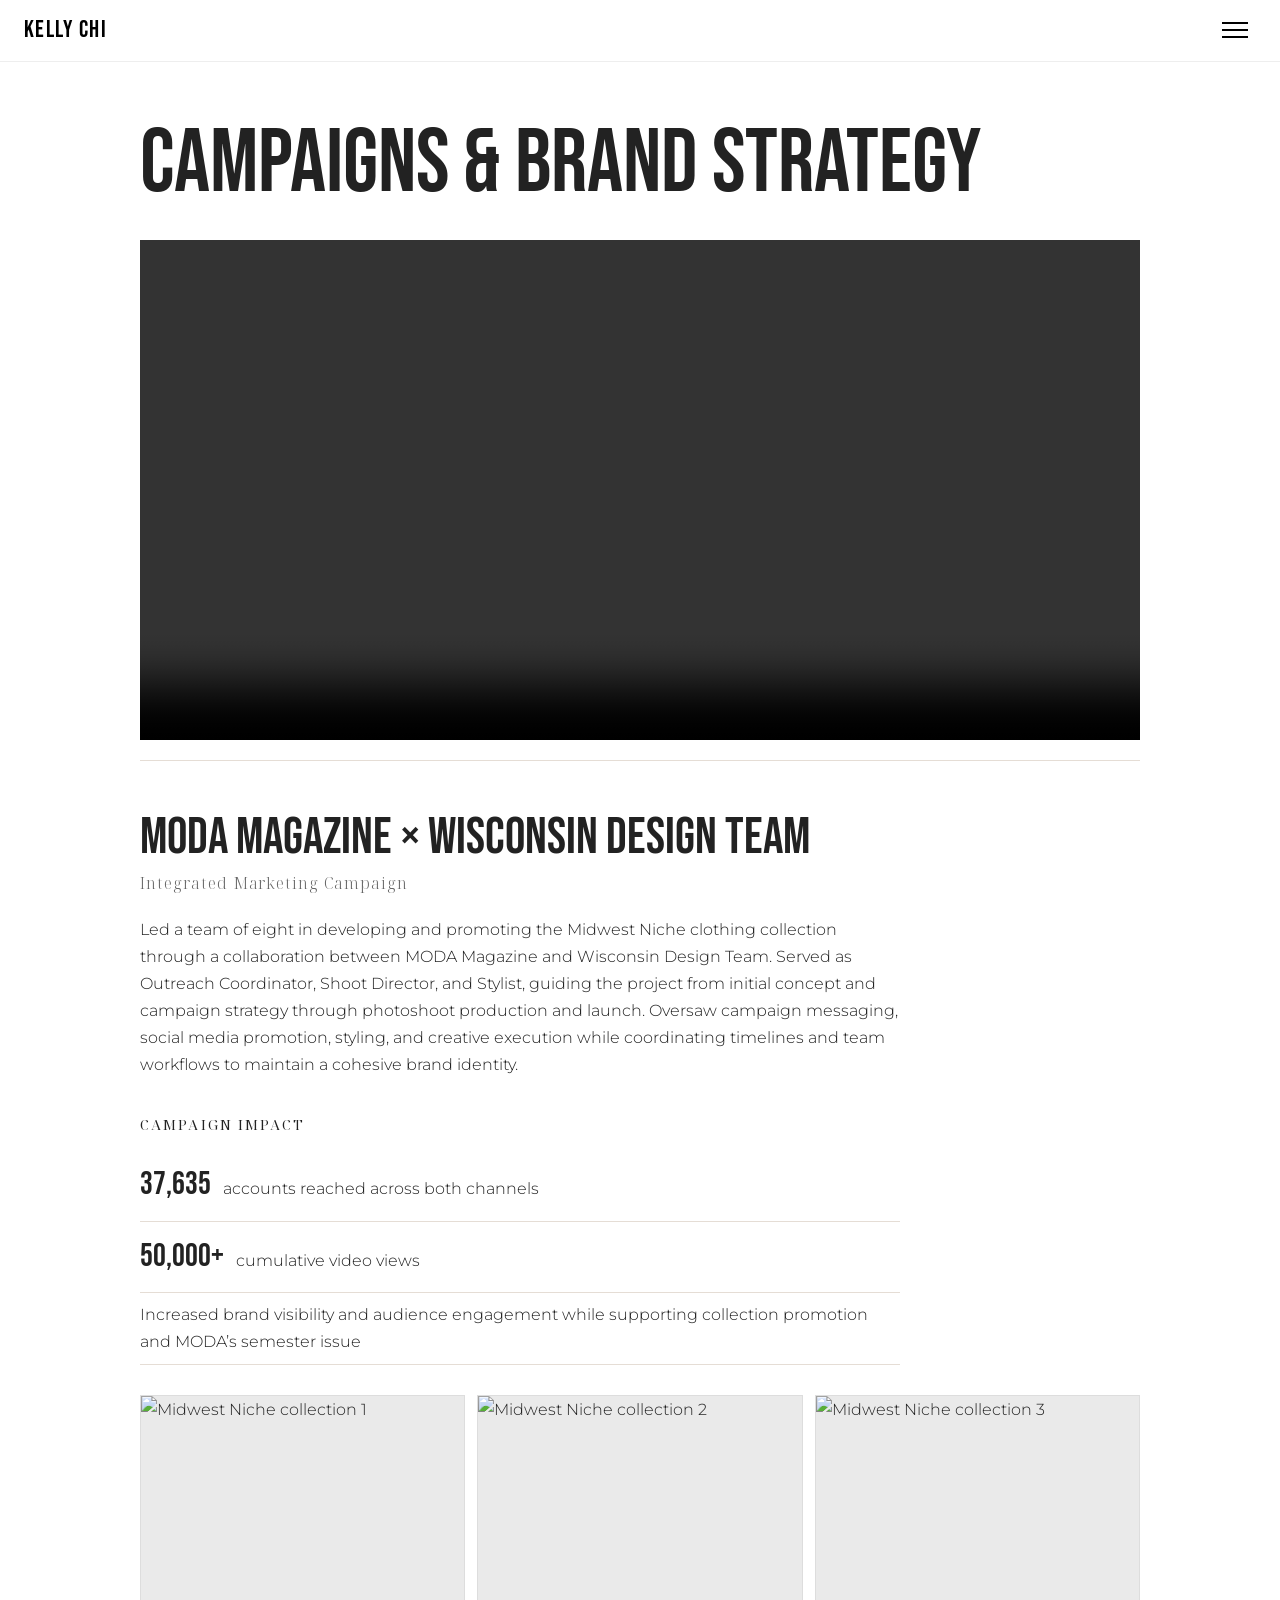
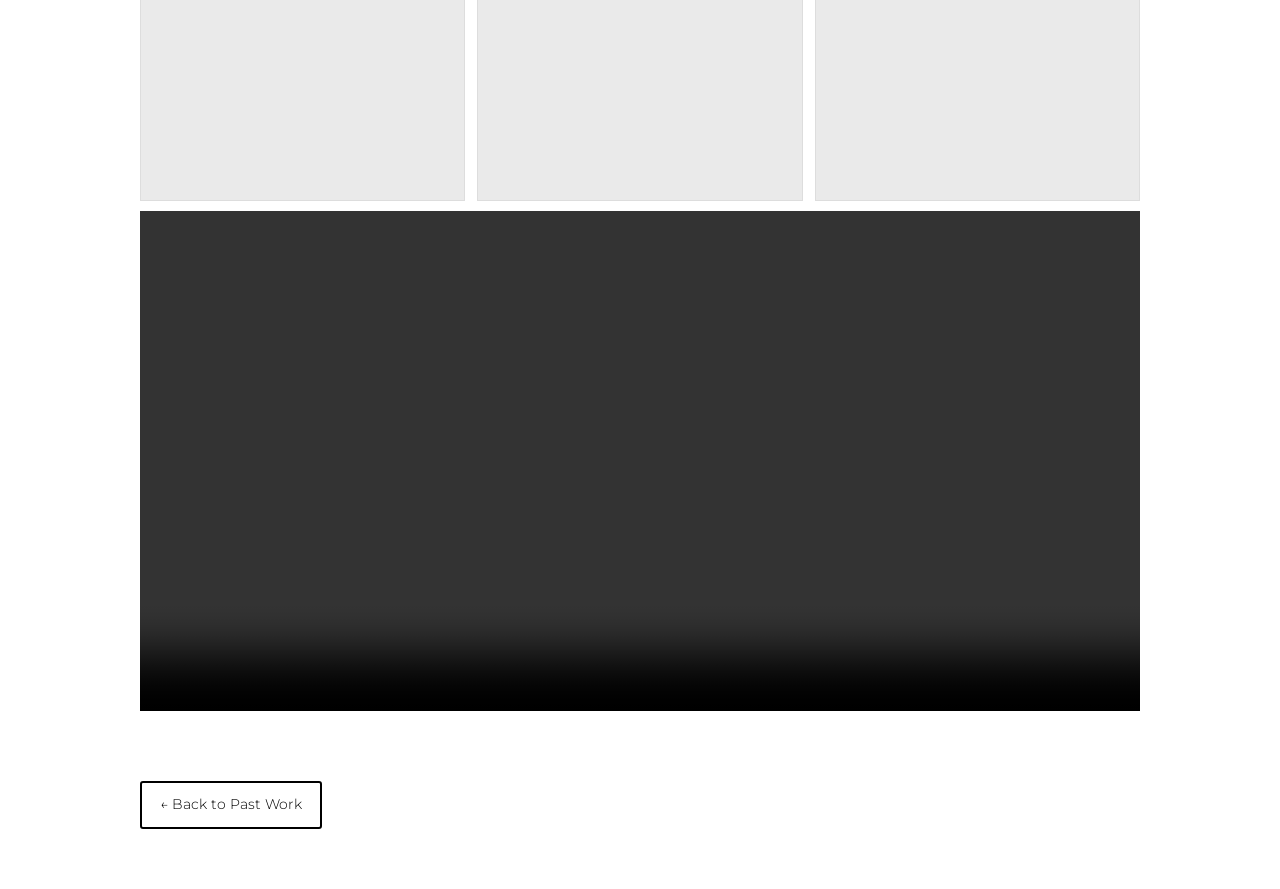
==== campaignsbrandstrategy.html @ fc5e6c28 "Add files via upload" ====
<!DOCTYPE html>
<html lang="en">
<head>
  <meta charset="UTF-8">
  <meta name="viewport" content="width=device-width, initial-scale=1.0">
  <title>Campaigns &amp; Brand Strategy | Kelly Chi</title>
  <link rel="preconnect" href="https://fonts.googleapis.com">
  <link rel="preconnect" href="https://fonts.gstatic.com" crossorigin>
  <link href="https://fonts.googleapis.com/css2?family=Bebas+Neue&family=Montserrat:wght@300;400;500;600&family=Noto+Serif+Display:wght@300;400;500&display=swap" rel="stylesheet">
  <link rel="stylesheet" href="styles.css">
</head>
<body>

  <header class="site-header">
    <div class="header-inner container">
      <h2 class="brand"><a href="kellychi.html">Kelly Chi</a></h2>
      <button class="menu-btn" aria-label="Open menu" aria-expanded="false" aria-controls="site-menu">
        <span></span><span></span><span></span>
      </button>
      <nav class="menu" id="site-menu">
        <a href="prcommunications.html">PR &amp; Communications</a>
        <a href="campaignsbrandstrategy.html">Campaigns &amp; Brand Strategy</a>
        <a href="socialmediadigitalmarketing.html">Social Media &amp; Digital Marketing</a>
        <a href="creativedirection.html">Creative Direction</a>
      </nav>
    </div>
  </header>

  <main class="container page-content">
    <h1>Campaigns &amp; Brand Strategy</h1>

    <!-- Video 1: top of the page, under the heading -->
    <video class="feature-video" src="videos/wdtxmoda1.mov" controls playsinline preload="metadata"></video>

    <section class="project">
      <h2>MODA Magazine &times; Wisconsin Design Team</h2>
      <p class="project-role">Integrated Marketing Campaign</p>
      <p>Led a team of eight in developing and promoting the Midwest Niche clothing collection through a collaboration between MODA Magazine and Wisconsin Design Team. Served as Outreach Coordinator, Shoot Director, and Stylist, guiding the project from initial concept and campaign strategy through photoshoot production and launch. Oversaw campaign messaging, social media promotion, styling, and creative execution while coordinating timelines and team workflows to maintain a cohesive brand identity.</p>

      <h3 class="sub">Campaign Impact</h3>
      <ul class="stats">
        <li><strong>37,635</strong> accounts reached across both channels</li>
        <li><strong>50,000+</strong> cumulative video views</li>
        <li>Increased brand visibility and audience engagement while supporting collection promotion and MODA&rsquo;s semester issue</li>
      </ul>

      <div class="gallery gallery-3">
        <img src="images/wdt1.png" alt="Midwest Niche collection 1">
        <img src="images/wdt2.png" alt="Midwest Niche collection 2">
        <img src="images/wdt3.png" alt="Midwest Niche collection 3">
      </div>

      <!-- Video 2: bottom of the page -->
      <video class="feature-video" src="videos/wdtxmoda2.mov" controls playsinline preload="metadata"></video>
    </section>

    <a class="btn btn-outline" href="kellychi.html#work">&larr; Back to Past Work</a>
  </main>

  <script src="cursor.js"></script>
  <script src="menu.js"></script>
</body>
</html>
---- styles.css ----
/* styles.css */

/* Fonts (Bebas Neue, Noto Serif Display, Montserrat) are loaded by the <link> in each HTML file */

/* ===== Base styles ===== */
* { box-sizing: border-box; }

html { scroll-behavior: smooth; scroll-padding-top: 70px; }

body {
  margin: 0;
  font-family: 'Montserrat', 'Playfair Display', Arial, sans-serif;
  font-weight: 300;
  line-height: 1.7;
  color: #222;
  background-color: #ffffff;
  overflow-x: hidden;           /* needed for the full-width MODA photos */
}

/* Headings: Bebas Neue */
h1, h2, .brand {
  font-family: 'Bebas Neue', Impact, 'Arial Narrow', sans-serif;
  font-weight: 400;
}

/* Subheadings: Noto Serif Display */
h3, h4, .hero-subhead, .section-title {
  font-family: 'Noto Serif Display', Georgia, 'Times New Roman', serif;
  font-weight: 400;
}

a { color: inherit; text-decoration: none; }
a:hover { text-decoration: underline; }

img, video { max-width: 100%; height: auto; display: block; }

.container {
  width: min(1000px, 92%);
  margin: 0 auto;
}

/* ===== Full-screen sections ===== */
.features,
.featured,
.cta {
  min-height: 100vh;
  min-height: 100dvh;
  display: flex;
  flex-direction: column;
  justify-content: center;
}

/* ===== Header (stays at the top, floats over the hero) ===== */
.site-header {
  position: fixed;
  top: 0;
  left: 0;
  width: 100%;
  z-index: 1000;
  border-bottom: 1px solid #eee;
  background: #ffffff;
}

.site-header .container {
  width: 100%;
  max-width: none;
  padding-left: 24px;
  padding-right: 24px;
}

.header-inner {
  position: relative;
  display: flex;
  align-items: center;
  justify-content: space-between;
  padding: 10px 0;
}

.brand {
  margin: 0;
  font-size: 24px;
  font-weight: 400;
  text-transform: uppercase;
  letter-spacing: 0.06em;
  color: #000000;
}
.brand a { color: inherit; }
.brand a:hover { text-decoration: none; }

/* ===== Menu (top right) ===== */
.menu-btn {
  display: flex;
  flex-direction: column;
  gap: 5px;
  padding: 10px 8px;
  background: none;
  border: 0;
  cursor: pointer;
}

.menu-btn span {
  display: block;
  width: 26px;
  height: 2px;
  background: #000;
  transition: transform 0.25s, opacity 0.25s;
}

/* turns into an X when open */
.menu-btn[aria-expanded="true"] span:nth-child(1) { transform: translateY(7px) rotate(45deg); }
.menu-btn[aria-expanded="true"] span:nth-child(2) { opacity: 0; }
.menu-btn[aria-expanded="true"] span:nth-child(3) { transform: translateY(-7px) rotate(-45deg); }

.menu {
  position: absolute;
  top: 100%;
  right: 0;
  min-width: 280px;
  display: none;
  flex-direction: column;
  background: #ffffff;
  border: 1px solid #eee;
  box-shadow: 0 8px 24px rgba(63, 17, 36, 0.15);
}

.menu.is-open { display: flex; }

.menu a {
  padding: 16px 22px;
  font-size: 13px;
  font-weight: 500;
  text-transform: uppercase;
  letter-spacing: 0.12em;
  color: #3f1124;
  border-bottom: 1px solid #f0f0f0;
}

.menu a:last-child { border-bottom: 0; }
.menu a:hover { background: #f3e3e3; text-decoration: none; }

/* ===== Hero (image background) =====
   Hero 60vh + black photo strip 40vh = exactly one screen on load. */
.hero {
  background-image:
    linear-gradient(rgba(249, 237, 237, 0.65), rgba(255, 255, 255, 0.65)),
    url("images/hero.png");
  background-size: cover;
  background-position: center;
  min-height: 60vh;
  padding-top: 20px;
  display: flex;
  align-items: center;
}

.hero .container {
  width: 96%;
  max-width: none;
}

.hero-content {
  text-align: center;
  padding: 20px 0;
  color: #000000;
}

.hero h1 {
  font-size: min(20vw, 40vh);   /* the vh limit keeps it from pushing the hero taller */
  font-weight: 400;
  line-height: 0.9;
  margin: 0;
  white-space: nowrap;
  letter-spacing: 0.06em;       /* spacing between the letters */
  padding-left: 0.06em;         /* keeps the name centered */
}

.hero-subhead {
  margin: 6px 0 22px;
  font-size: clamp(12px, 1.3vw, 18px);
  font-weight: 600;
  letter-spacing: 0.12em;
  text-transform: uppercase;
  color: #000000;
}

/* ===== MODA moving photo belt =====
   --h is the strip height. Every photo is the same size, worked out from it. */
.moda-strip {
  --h: 40vh;
  height: var(--h);
  padding: 10px 0;
  overflow: hidden;
  background: #000;
  position: relative;
  isolation: isolate;
}

.moda-track {
  display: flex;
  width: max-content;
  height: 100%;
  animation: moda-scroll 20s linear infinite;  /* lower = faster, higher = slower */
  will-change: transform;
}

.moda-item {
  flex: none;
  margin: 0 20px 0 0;   /* margin on EVERY item keeps the loop math exact */
  width: calc((var(--h) - 20px - 56px) * 0.8);
}

.moda-item img {
  width: 100%;
  aspect-ratio: 4 / 5;
  object-fit: cover;
  max-width: none;
}

.moda-item figcaption {
  padding-top: 6px;
  text-align: center;
  color: #fff;
  font-size: 12px;
  line-height: 1.3;
  letter-spacing: 0.04em;
}

/* The track holds two identical sets; sliding it by half and looping is seamless. */
@keyframes moda-scroll {
  from { transform: translate3d(-50%, 0, 0); }
  to   { transform: translate3d(0, 0, 0); }
}

@media (prefers-reduced-motion: reduce) {
  .moda-strip { overflow-x: auto; }
  .moda-track { animation: none; }
}

/* ===== Buttons ===== */
.btn {
  display: inline-block;
  padding: 10px 18px;
  border-radius: 3px;
  font-size: 14px;
}

.btn-dark {
  background: #000000;
  color: #fff;
}
.btn-dark:hover { background: #000000; text-decoration: none; }

.btn-outline {
  border: 2px solid #000000;
  color: #000000;
  background: transparent;
}
.btn-outline:hover { background: #f3e3e3; text-decoration: none; }

/* ===== Past Work section ===== */
.features {
  width: min(1300px, 96%);
  padding: 80px 0 42px;
}

.features .section-title {
  margin-bottom: 26px;
}

.section-title {
  text-align: center;
  margin: 0;
  font-size: 18px;
  letter-spacing: 0.08em;
  text-transform: uppercase;
}

/* ===== Past Work: 2x2 image tiles ===== */
.work-grid {
  display: grid;
  grid-template-columns: 1fr 1fr;
  gap: 16px;
  width: min(820px, 100%);      /* change 820px to make the squares bigger or smaller */
  margin: 30px auto 0;
}

.work-tile {
  position: relative;
  display: block;
  aspect-ratio: 1 / 1;          /* keeps every tile square */
  overflow: hidden;             /* stops the blurred edges from spilling out */
  background: #eaeaea;
  border: 1px solid #ddd;
}

.work-tile img {
  width: 100%;
  height: 100%;
  object-fit: cover;
  filter: blur(6px);
  transform: scale(1.08);       /* hides the soft edges the blur creates */
  transition: filter 0.4s ease, transform 0.4s ease;
}

/* clear image on hover or keyboard focus */
.work-tile:hover img,
.work-tile:focus-visible img {
  filter: blur(0);
  transform: scale(1);
}

/* label sits on top, fades out when the image clears */
.work-label {
  position: absolute;
  inset: 0;
  display: grid;
  place-items: center;
  text-align: center;
  padding: 12px;
  font-family: 'Bebas Neue', Impact, sans-serif;
  font-size: 34px;
  letter-spacing: 0.08em;
  text-transform: uppercase;
  color: #fff;
  text-shadow: 0 2px 10px rgba(0, 0, 0, 0.5);
  transition: opacity 0.3s ease;
}

.work-tile:hover .work-label,
.work-tile:focus-visible .work-label {
  opacity: 0;
}

/* tiles that don't have an image yet */
.work-tile--empty .work-label {
  color: #999;
  text-shadow: none;
  font-size: 20px;
}

/* phones and tablets have no hover, so show the image clearly */
@media (hover: none) {
  .work-tile img { filter: none; transform: none; }
  .work-label { opacity: 1; }
}

/* ===== Featured content ===== */
.featured {
  padding: 80px 0 36px;
  background: #ffffff;
}

.featured .container {
  width: min(1500px, 96%);
}

.featured video {
  width: 100%;
  max-width: 1400px;
  margin: 0 auto;
}

.section-lede {
  text-align: center;
  max-width: 680px;
  margin: 10px auto 22px;
  color: #666;
  font-size: 14px;
}

/* ===== Cards (used on the PR page) ===== */
.secondary-grid {
  display: flex;
  gap: 26px;
}

.card {
  flex: 1;
  border: 1px solid #eee;
  background: #fff;
  display: grid;
  grid-template-columns: 1fr 1fr;
  color: inherit;
}

/* cards are links: lift slightly on hover instead of underlining */
.card:hover {
  text-decoration: none;
  box-shadow: 0 6px 18px rgba(63, 17, 36, 0.18);
  transform: translateY(-2px);
  transition: box-shadow 0.2s, transform 0.2s;
}

.card-text {
  padding: 18px;
}

.card-text h3 {
  margin: 0 0 8px;
  font-size: 14px;
  text-transform: uppercase;
  letter-spacing: 0.08em;
}

.card-text p {
  margin: 0 0 14px;
  color: #666;
  font-size: 14px;
}

.card-image {
  min-height: 160px;
  background-size: cover;
  background-position: center;
}

.img-a {
  background-image: url("images/TL.png");    /* Dr. Thomas & Lauren */
}
.img-b {
  background-image: url("images/BJ.png");    /* Bella & Jean */
}

/* ===== CTA (Let's Chat) ===== */
.cta {
  background: #ffffff;
  padding: 42px 0;
  justify-content: center;
}

.cta-inner {
  text-align: center;
}

/* Big "Let's Chat!" heading */
.cta-inner h2 {
  margin: 0 0 24px;
  font-size: clamp(56px, 11vw, 170px);   /* raise or lower to taste */
  line-height: 1;
  font-weight: 400;
}

/* headshot + short description */
.about-me {
  display: flex;
  flex-direction: column;
  align-items: center;
  gap: 20px;
  margin-bottom: 36px;
}

.headshot {
  width: 220px;
  height: 220px;
  border-radius: 50%;          /* circle; remove this line for a square photo */
  object-fit: cover;
  background: #eaeaea;
}

/* description uses your heading font (Bebas Neue) */
.about-text {
  font-family: 'Bebas Neue', Impact, 'Arial Narrow', sans-serif;
  font-size: clamp(24px, 3vw, 40px);
  line-height: 1.15;
  letter-spacing: 0.04em;
  max-width: 760px;
  margin: 0 auto;
  color: #000;
}

/* ===== Footer (same image background as the hero) ===== */
.site-footer {
  background-image:
    linear-gradient(rgba(249, 237, 237, 0.65), rgba(255, 255, 255, 0.65)),
    url("images/hero.png");
  background-size: cover;
  background-position: center;
  border-top: 1px solid #eee;
  padding: 60px 0;
  color: #000000;
}

.site-footer ul {
  list-style: none;
  margin: 0;
  padding: 0;
  font-size: 13px;
  color: #000000;
  text-align: right;
}
.site-footer li { margin: 4px 0; }

.footer-inner {
  display: flex;
  gap: 24px;
  justify-content: flex-end;   /* contact list sits in the bottom right */
}

/* ===== Project pages ===== */
.page-content { padding: 120px 0 60px; }

.page-content h1 {
  font-size: clamp(44px, 7vw, 90px);
  line-height: 1;
  margin: 0 0 30px;
}

.project {
  padding: 50px 0;
  border-top: 1px solid #e5ddd5;
}

.project h2 {
  font-size: clamp(32px, 4vw, 52px);
  line-height: 1.05;
  margin: 0 0 6px;
}

.project-role {
  font-family: 'Noto Serif Display', Georgia, serif;
  font-size: 16px;
  letter-spacing: 0.06em;
  color: #666;
  margin: 0 0 18px;
}

.project p { max-width: 760px; }

.sub {
  margin: 34px 0 14px;
  font-size: 14px;
  letter-spacing: 0.15em;
  text-transform: uppercase;
}

/* campaign impact numbers */
.stats { list-style: none; margin: 0 0 30px; padding: 0; }
.stats li { padding: 8px 0; border-bottom: 1px solid #e5ddd5; max-width: 760px; }
.stats strong {
  font-family: 'Bebas Neue', Impact, sans-serif;
  font-size: 32px;
  font-weight: 400;
  margin-right: 8px;
}

/* image slots: gray box until you add the photo */
.gallery {
  display: grid;
  grid-template-columns: repeat(auto-fill, minmax(190px, 1fr));
  gap: 12px;
  margin-top: 20px;
}
.gallery img {
  width: 100%;
  aspect-ratio: 4 / 5;
  object-fit: cover;
  background: #eaeaea;
  border: 1px solid #ddd;
}
.gallery-2 { grid-template-columns: repeat(2, 1fr); }
.gallery-3 { grid-template-columns: repeat(3, 1fr); }

/* full-screen-width rectangular photos (MODA on Creative Direction) */
.gallery-full {
  display: grid;
  gap: 12px;
  width: 100vw;
  margin: 20px 0 0 calc(50% - 50vw);   /* breaks out of the page margins to the screen edges */
}
.gallery-full img {
  width: 100%;
  aspect-ratio: 16 / 9;                /* rectangular; use object-fit: contain to show whole photos */
  object-fit: cover;
  background: #eaeaea;
}
/* Curation: 3 large portrait photos in a row, then landscape photos stacked */
.curation-portrait {
  display: grid;
  grid-template-columns: repeat(3, 1fr);
  gap: 12px;
  margin-top: 20px;
}
.curation-portrait img {
  width: 100%;
  aspect-ratio: 3 / 4;              /* portrait */
  object-fit: cover;
  background: #eaeaea;
}

.curation-landscape {
  display: grid;
  gap: 12px;
  margin-top: 12px;
}
.curation-landscape img {
  width: 100%;
  aspect-ratio: 16 / 9;             /* landscape */
  object-fit: cover;
  background: #eaeaea;
}

/* full-screen-width graphics, two per row (MODA graphics) */
.gallery-full-2 {
  display: grid;
  grid-template-columns: 1fr 1fr;
  gap: 12px;
  align-items: start;
  width: 100vw;
  margin: 20px 0 0 calc(50% - 50vw);   /* breaks out to the screen edges */
}
.gallery-full-2 img {
  width: 100%;
  height: auto;                        /* keeps each graphic's own shape, no cropping */
  background: #eaeaea;
}
/* vertical (TikTok-style) video next to photos */
.media-row {
  display: flex;
  gap: 20px;
  align-items: flex-start;
  margin-top: 20px;
}
.video-vertical {
  width: 280px;
  flex: none;
  aspect-ratio: 9 / 16;
  background: #000;
  object-fit: cover;
}
.media-row .gallery { flex: 1; margin-top: 0; }

/* two videos side by side (UGC, campaign videos) */
.video-row {
  display: flex;
  flex-wrap: wrap;
  gap: 20px;
  margin-top: 20px;
}
.video-row video {
  height: 500px;          /* width adjusts to each video's shape */
  width: auto;
  max-width: 100%;
  background: #000;
}

/* full-width campaign videos */
.feature-video {
  display: block;
  width: 100%;
  max-height: 80vh;
  object-fit: contain;
  background: #000;
  margin: 10px 0 20px;
}

/* press release slots */
.press-grid { display: grid; gap: 10px; max-width: 760px; }
.press-item {
  display: flex;
  align-items: center;
  gap: 16px;
  padding: 16px 20px;
  background: #fff;
  border: 1px solid #eee;
}
.press-item:hover { box-shadow: 0 6px 18px rgba(63, 17, 36, 0.18); text-decoration: none; }
.press-num { font-family: 'Bebas Neue', Impact, sans-serif; font-size: 28px; color: #999; }

/* ===== Mobile ===== */
@media (max-width: 700px) {
  .curation-portrait { grid-template-columns: 1fr; }
  .site-header { position: static; }
  html { scroll-padding-top: 0; }
  .features, .featured, .cta { min-height: auto; }
  .hero { min-height: 60vh; padding-top: 0; }
  .hero h1 { font-size: 20vw; }
  .moda-strip { --h: 40vh; }
  .secondary-grid { flex-direction: column; }
  .card { grid-template-columns: 1fr; }
  .menu { min-width: 240px; }
  .media-row { flex-direction: column; }
  .video-vertical { width: 100%; max-width: 320px; }
  .video-row video { height: auto; width: 100%; }
  .gallery-3 { grid-template-columns: repeat(2, 1fr); }
}

/* ===== Custom cursor (a circle under the normal arrow, created by cursor.js) ===== */
.cursor-dot {
  position: fixed;
  top: 0;
  left: 0;
  width: 10px;
  height: 10px;
  margin: -5px 0 0 -5px;        /* always half the size, so the dot stays centered */
  border-radius: 50%;
  background: #fff;
  pointer-events: none;
  z-index: 9999;
  opacity: 0;
  mix-blend-mode: difference;   /* inverts on normal sections */
  transition: opacity 0.25s, width 0.2s, height 0.2s, margin 0.2s;
}

.cursor-dot.is-visible { opacity: 1; }

/* bigger over links, buttons and cards */
.cursor-dot.is-hover {
  width: 15px;
  height: 15px;
  margin: -7.5px 0 0 -7.5px;
}

/* over photos and video: small, soft, no inversion.
   Keep this LAST so it wins over .is-visible and .is-hover. */
.cursor-dot.is-image {
  width: 15px;
  height: 15px;
  margin: -7.5px 0 0 -7.5px;
  mix-blend-mode: normal;
  background: #fff;             /* change to #000 for black */
  opacity: 0.55;                /* lower = fainter */
}
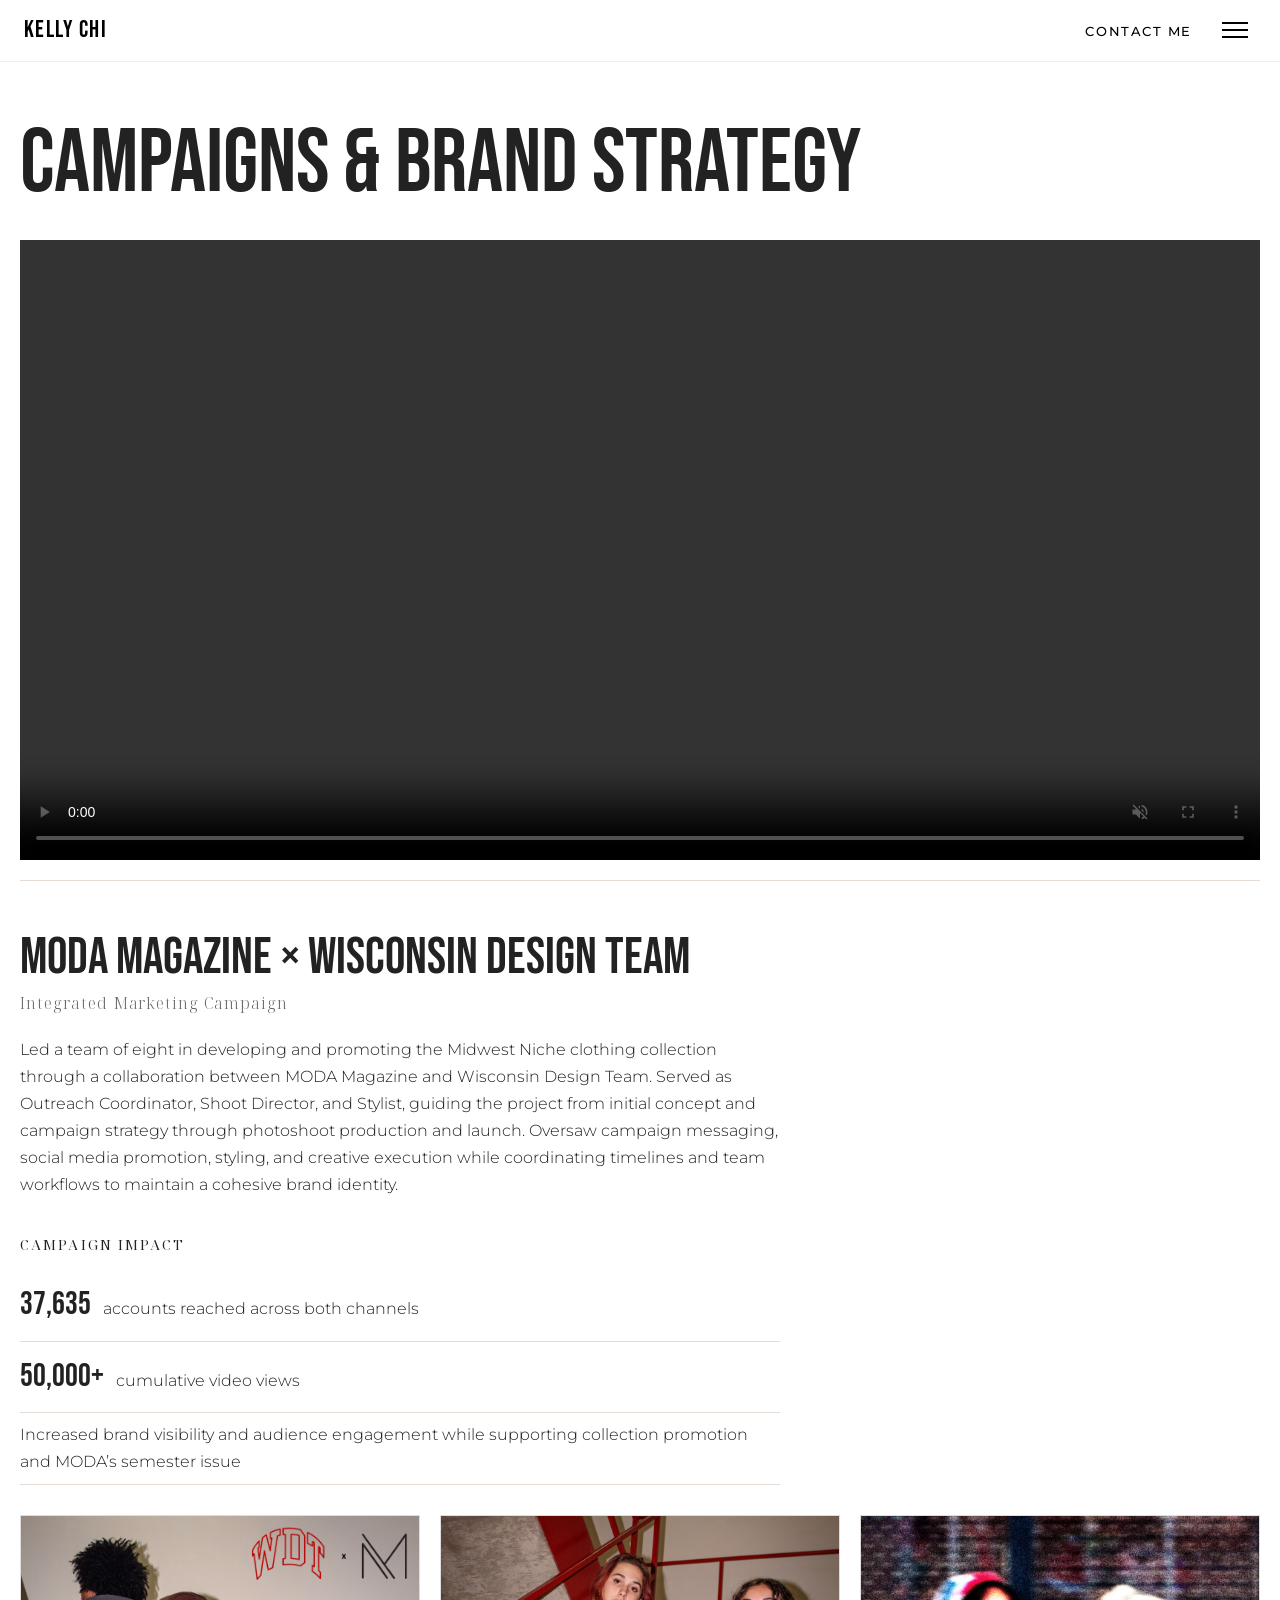
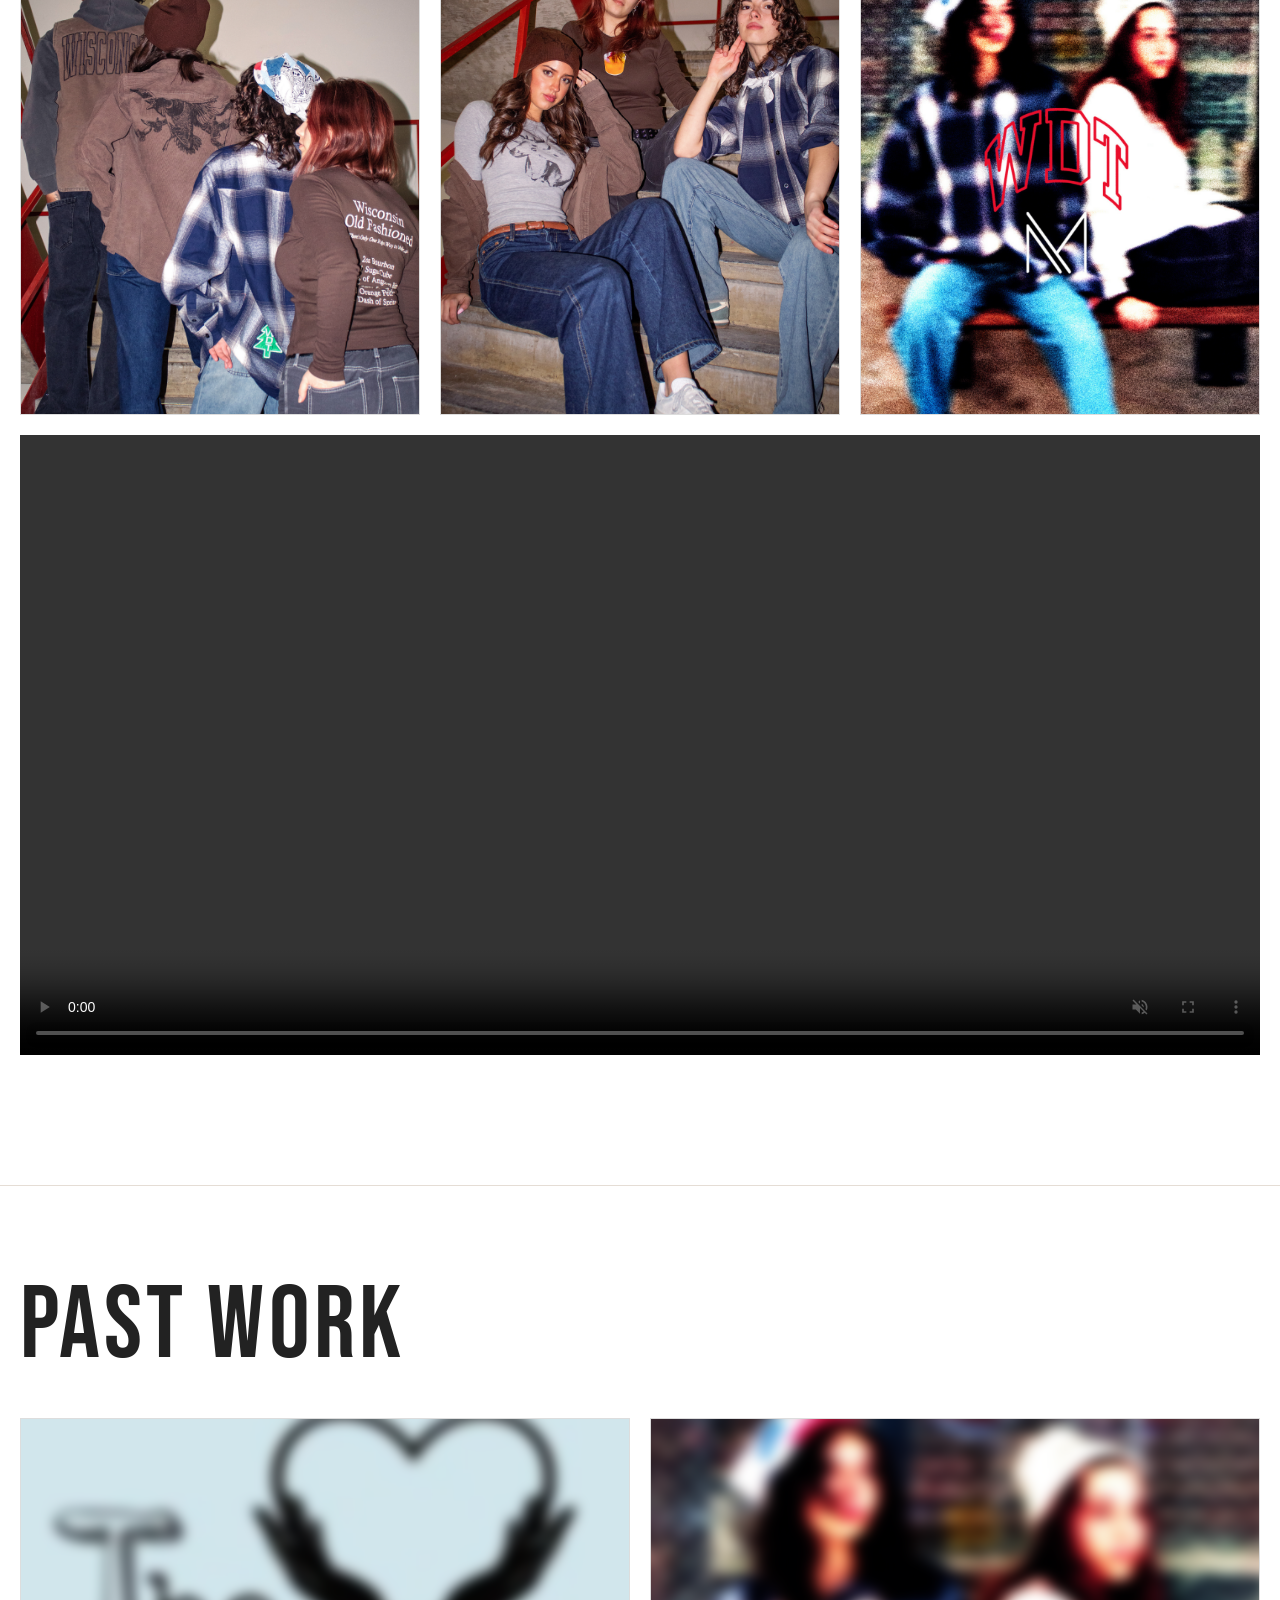
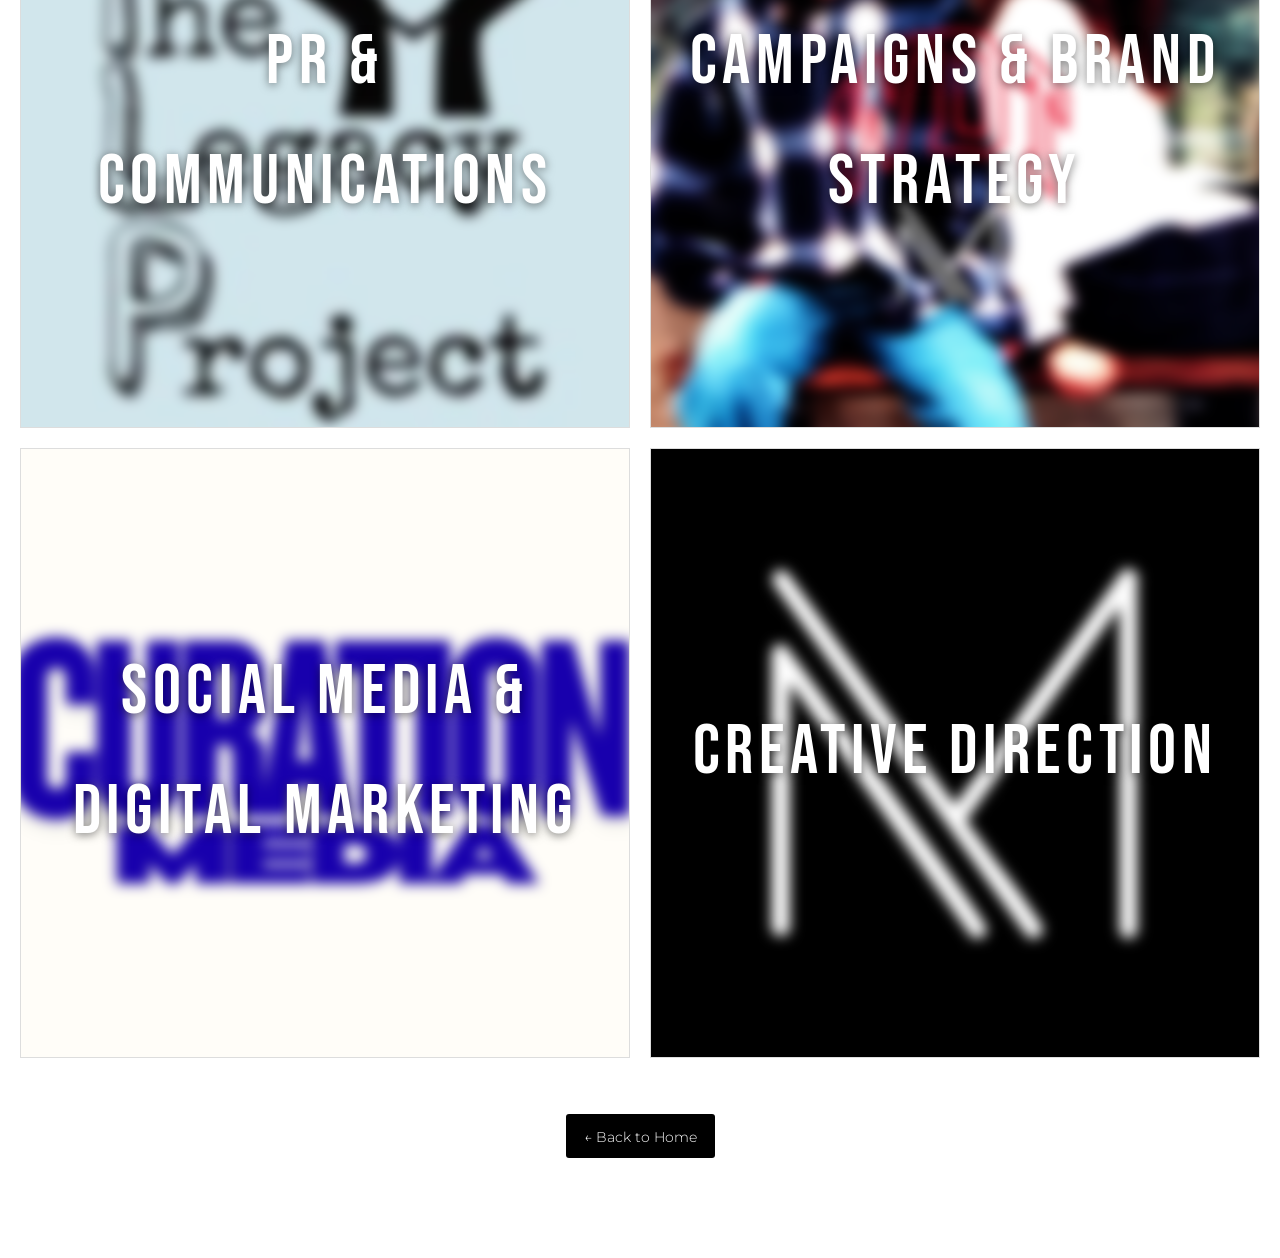
==== commit 120bba43: "First Commit" ====
--- a/campaignsbrandstrategy.html
+++ b/campaignsbrandstrategy.html
@@ -14,9 +14,12 @@
   <header class="site-header">
     <div class="header-inner container">
       <h2 class="brand"><a href="kellychi.html">Kelly Chi</a></h2>
-      <button class="menu-btn" aria-label="Open menu" aria-expanded="false" aria-controls="site-menu">
-        <span></span><span></span><span></span>
-      </button>
+      <div class="header-right">
+        <a class="header-contact" href="mailto:kchi3@wisc.edu"><span class="roll"><span data-text="Contact me">Contact me</span></span></a>
+        <button class="menu-btn" aria-label="Open menu" aria-expanded="false" aria-controls="site-menu">
+          <span></span><span></span><span></span>
+        </button>
+      </div>
       <nav class="menu" id="site-menu">
         <a href="prcommunications.html">PR &amp; Communications</a>
         <a href="campaignsbrandstrategy.html">Campaigns &amp; Brand Strategy</a>
@@ -30,7 +33,7 @@
     <h1>Campaigns &amp; Brand Strategy</h1>
 
     <!-- Video 1: top of the page, under the heading -->
-    <video class="feature-video" src="videos/wdtxmoda1.mov" controls playsinline preload="metadata"></video>
+    <video class="feature-video" src="videos/wdtxmoda1.mov" autoplay muted loop playsinline controls preload="metadata"></video>
 
     <section class="project">
       <h2>MODA Magazine &times; Wisconsin Design Team</h2>
@@ -51,11 +54,36 @@
       </div>
 
       <!-- Video 2: bottom of the page -->
-      <video class="feature-video" src="videos/wdtxmoda2.mov" controls playsinline preload="metadata"></video>
+      <video class="feature-video" src="videos/wdtxmoda2.mov" autoplay muted loop playsinline controls preload="metadata"></video>
     </section>
+  </main>
 
-    <a class="btn btn-outline" href="kellychi.html#work">&larr; Back to Past Work</a>
-  </main>
+  <!-- Past Work squares appear again at the bottom of every page -->
+  <section class="more-work">
+    <h2 class="big-title">Past Work</h2>
+    <div class="work-grid">
+      <a class="work-tile" href="prcommunications.html">
+        <img src="images/tlpmain.png" alt="PR and Communications work">
+        <span class="work-label">PR &amp; Communications</span>
+      </a>
+      <a class="work-tile" href="campaignsbrandstrategy.html">
+        <img src="images/wdt3.png" alt="Campaigns and Brand Strategy work">
+        <span class="work-label">Campaigns &amp; Brand Strategy</span>
+      </a>
+      <a class="work-tile" href="socialmediadigitalmarketing.html">
+        <img src="images/curation.png" alt="Social Media and Digital Marketing work">
+        <span class="work-label">Social Media &amp; Digital Marketing</span>
+      </a>
+      <a class="work-tile" href="creativedirection.html">
+        <img src="images/moda.png" alt="Creative Direction work">
+        <span class="work-label">Creative Direction</span>
+      </a>
+    </div>
+
+    <div class="home-btn-wrap">
+      <a class="btn btn-dark" href="kellychi.html"><span class="roll"><span data-text="&larr; Back to Home">&larr; Back to Home</span></span></a>
+    </div>
+  </section>
 
   <script src="cursor.js"></script>
   <script src="menu.js"></script>
--- a/styles.css
+++ b/styles.css
@@ -9,7 +9,7 @@
 
 body {
   margin: 0;
-  font-family: 'Montserrat', 'Playfair Display', Arial, sans-serif;
+  font-family: 'Montserrat', 'Helvetica Neue', Arial, sans-serif;
   font-weight: 300;
   line-height: 1.7;
   color: #222;
@@ -24,7 +24,7 @@
 }
 
 /* Subheadings: Noto Serif Display */
-h3, h4, .hero-subhead, .section-title {
+h3, h4, .section-title {
   font-family: 'Noto Serif Display', Georgia, 'Times New Roman', serif;
   font-weight: 400;
 }
@@ -39,10 +39,21 @@
   margin: 0 auto;
 }
 
+/* Large Bebas Neue section headings ("Past Work") */
+h2.big-title {
+  font-family: 'Bebas Neue', Impact, 'Arial Narrow', sans-serif;
+  font-size: clamp(56px, 8vw, 120px);
+  font-weight: 400;
+  line-height: 1;
+  letter-spacing: 0.04em;
+  text-align: left;
+  text-transform: uppercase;
+  margin: 0;
+}
+
 /* ===== Full-screen sections ===== */
 .features,
-.featured,
-.cta {
+.featured {
   min-height: 100vh;
   min-height: 100dvh;
   display: flex;
@@ -86,6 +97,23 @@
 }
 .brand a { color: inherit; }
 .brand a:hover { text-decoration: none; }
+
+/* "Contact me" (left of the menu button) + menu button */
+.header-right {
+  display: flex;
+  align-items: center;
+  gap: 22px;
+}
+
+.header-contact {
+  font-family: 'Montserrat', 'Helvetica Neue', Arial, sans-serif;
+  font-size: 13px;
+  font-weight: 500;
+  letter-spacing: 0.12em;
+  text-transform: uppercase;
+  color: #000000;
+}
+.header-contact:hover { text-decoration: none; }
 
 /* ===== Menu (top right) ===== */
 .menu-btn {
@@ -169,12 +197,14 @@
   line-height: 0.9;
   margin: 0;
   white-space: nowrap;
-  letter-spacing: 0.06em;       /* spacing between the letters */
+  letter-spacing: 0.06em;
   padding-left: 0.06em;         /* keeps the name centered */
 }
 
+/* Subheading under the name: Montserrat */
 .hero-subhead {
-  margin: 6px 0 22px;
+  font-family: 'Montserrat', 'Helvetica Neue', Arial, sans-serif;
+  margin: 10px 0 0;
   font-size: clamp(12px, 1.3vw, 18px);
   font-weight: 600;
   letter-spacing: 0.12em;
@@ -256,14 +286,10 @@
 }
 .btn-outline:hover { background: #f3e3e3; text-decoration: none; }
 
-/* ===== Past Work section ===== */
+/* ===== Past Work section (home page) ===== */
 .features {
-  width: min(1300px, 96%);
-  padding: 80px 0 42px;
-}
-
-.features .section-title {
-  margin-bottom: 26px;
+  width: 100%;
+  padding: 80px 20px 42px;   /* 20px on the left and right */
 }
 
 .section-title {
@@ -274,13 +300,14 @@
   text-transform: uppercase;
 }
 
-/* ===== Past Work: 2x2 image tiles ===== */
+/* ===== Past Work: 2x2 image tiles =====
+   gap = space between squares; width = size of the whole grid. */
 .work-grid {
   display: grid;
   grid-template-columns: 1fr 1fr;
-  gap: 16px;
-  width: min(820px, 100%);      /* change 820px to make the squares bigger or smaller */
-  margin: 30px auto 0;
+  gap: 20px;                    /* space between squares */
+  width: 100%;                  /* the section above adds 20px on each side */
+  margin: 40px 0 0;
 }
 
 .work-tile {
@@ -317,7 +344,7 @@
   text-align: center;
   padding: 12px;
   font-family: 'Bebas Neue', Impact, sans-serif;
-  font-size: 34px;
+  font-size: clamp(44px, 5.5vw, 88px);   /* text inside the 4 squares */
   letter-spacing: 0.08em;
   text-transform: uppercase;
   color: #fff;
@@ -330,19 +357,19 @@
   opacity: 0;
 }
 
-/* tiles that don't have an image yet */
-.work-tile--empty .work-label {
-  color: #999;
-  text-shadow: none;
-  font-size: 20px;
-}
-
 /* phones and tablets have no hover, so show the image clearly */
 @media (hover: none) {
   .work-tile img { filter: none; transform: none; }
   .work-label { opacity: 1; }
 }
 
+/* Past Work squares repeated at the bottom of every project page */
+.more-work {
+  padding: 90px 20px 100px;
+  border-top: 1px solid #e5ddd5;
+  background: #ffffff;
+}
+
 /* ===== Featured content ===== */
 .featured {
   padding: 80px 0 36px;
@@ -350,19 +377,20 @@
 }
 
 .featured .container {
-  width: min(1500px, 96%);
+  width: 100%;
+  max-width: none;
+  padding: 0 20px;
 }
 
 .featured video {
   width: 100%;
-  max-width: 1400px;
-  margin: 0 auto;
+  margin: 0;
 }
 
 .section-lede {
-  text-align: center;
+  text-align: left;
   max-width: 680px;
-  margin: 10px auto 22px;
+  margin: 10px 0 22px;
   color: #666;
   font-size: 14px;
 }
@@ -371,6 +399,7 @@
 .secondary-grid {
   display: flex;
   gap: 26px;
+  max-width: 1000px;
 }
 
 .card {
@@ -420,51 +449,95 @@
   background-image: url("images/BJ.png");    /* Bella & Jean */
 }
 
-/* ===== CTA (Let's Chat) ===== */
-.cta {
-  background: #ffffff;
-  padding: 42px 0;
-  justify-content: center;
-}
-
-.cta-inner {
-  text-align: center;
-}
-
-/* Big "Let's Chat!" heading */
-.cta-inner h2 {
-  margin: 0 0 24px;
-  font-size: clamp(56px, 11vw, 170px);   /* raise or lower to taste */
-  line-height: 1;
-  font-weight: 400;
-}
-
-/* headshot + short description */
-.about-me {
-  display: flex;
-  flex-direction: column;
+/* ===== Intro (headshot left, text right; sits right after the MODA belt) ===== */
+.intro {
+  width: min(1100px, 92%);
+  margin: 0 auto;
+  padding: 90px 0;
+  display: grid;
+  grid-template-columns: minmax(240px, 380px) 1fr;
+  gap: clamp(28px, 5vw, 70px);
   align-items: center;
-  gap: 20px;
-  margin-bottom: 36px;
 }
 
 .headshot {
-  width: 220px;
-  height: 220px;
-  border-radius: 50%;          /* circle; remove this line for a square photo */
+  width: 100%;
+  aspect-ratio: 4 / 5;          /* portrait */
   object-fit: cover;
+  border-radius: 0;             /* square corners */
   background: #eaeaea;
 }
 
 /* description uses your heading font (Bebas Neue) */
 .about-text {
   font-family: 'Bebas Neue', Impact, 'Arial Narrow', sans-serif;
-  font-size: clamp(24px, 3vw, 40px);
-  line-height: 1.15;
+  font-size: clamp(30px, 4.2vw, 60px);
+  line-height: 1.1;
   letter-spacing: 0.04em;
-  max-width: 760px;
-  margin: 0 auto;
+  margin: 0;
   color: #000;
+}
+
+.intro-text {
+  display: flex;
+  flex-direction: column;
+  align-items: stretch;
+  gap: 18px;
+}
+
+.intro-hi {
+  font-family: 'Noto Serif Display', Georgia, 'Times New Roman', serif;
+  font-size: clamp(18px, 2vw, 28px);
+  letter-spacing: 0.04em;
+  margin: 0;
+  color: #000;
+}
+
+/* "Let's connect": no button outline, just a line as wide as the text above it */
+.connect-link {
+  display: block;
+  width: 100%;
+  margin-top: 14px;
+  padding: 0 0 14px;
+  border-bottom: 1px solid #000;
+  font-family: 'Montserrat', 'Helvetica Neue', Arial, sans-serif;
+  font-size: 16px;
+  font-weight: 400;
+  letter-spacing: 0.04em;
+  color: #000;
+}
+.connect-link:hover { text-decoration: none; }
+
+/* ===== CTA (Let's Chat): fills the screen ===== */
+.cta {
+  min-height: 100vh;
+  min-height: 100dvh;
+  display: flex;
+  flex-direction: column;
+  justify-content: center;
+  background: #ffffff;
+  padding: 60px 0;
+}
+
+.cta-inner.container {
+  width: 96%;
+  max-width: none;
+  text-align: center;
+}
+
+/* Big "Let's Chat!" heading */
+.cta-inner h2 {
+  margin: 0 0 34px;
+  font-size: min(18vw, 42vh);   /* raise the numbers for even bigger text */
+  line-height: 0.95;
+  font-weight: 400;
+  white-space: nowrap;
+}
+
+/* "Back to Home" button under the Past Work squares */
+.home-btn-wrap {
+  text-align: center;
+  margin-top: 56px;
 }
 
 /* ===== Footer (same image background as the hero) ===== */
@@ -496,7 +569,11 @@
 }
 
 /* ===== Project pages ===== */
-.page-content { padding: 120px 0 60px; }
+.page-content {
+  width: 100%;
+  max-width: none;
+  padding: 120px 20px 60px;   /* 20px left and right, same as the grid */
+}
 
 .page-content h1 {
   font-size: clamp(44px, 7vw, 90px);
@@ -513,6 +590,13 @@
   font-size: clamp(32px, 4vw, 52px);
   line-height: 1.05;
   margin: 0 0 6px;
+}
+
+/* bigger titles on project pages (e.g. "Mock & Co.") */
+.project h2.big-title {
+  font-size: clamp(56px, 8vw, 120px);
+  text-align: left;
+  margin: 0 0 8px;
 }
 
 .project-role {
@@ -546,7 +630,7 @@
 .gallery {
   display: grid;
   grid-template-columns: repeat(auto-fill, minmax(190px, 1fr));
-  gap: 12px;
+  gap: 20px;
   margin-top: 20px;
 }
 .gallery img {
@@ -559,41 +643,16 @@
 .gallery-2 { grid-template-columns: repeat(2, 1fr); }
 .gallery-3 { grid-template-columns: repeat(3, 1fr); }
 
-/* full-screen-width rectangular photos (MODA on Creative Direction) */
+/* full-screen-width rectangular photos (MODA shoots on Creative Direction) */
 .gallery-full {
   display: grid;
   gap: 12px;
-  width: 100vw;
-  margin: 20px 0 0 calc(50% - 50vw);   /* breaks out of the page margins to the screen edges */
+  width: calc(100% + 40px);
+  margin: 20px 0 0 -20px;      /* edge to edge */
 }
 .gallery-full img {
   width: 100%;
   aspect-ratio: 16 / 9;                /* rectangular; use object-fit: contain to show whole photos */
-  object-fit: cover;
-  background: #eaeaea;
-}
-/* Curation: 3 large portrait photos in a row, then landscape photos stacked */
-.curation-portrait {
-  display: grid;
-  grid-template-columns: repeat(3, 1fr);
-  gap: 12px;
-  margin-top: 20px;
-}
-.curation-portrait img {
-  width: 100%;
-  aspect-ratio: 3 / 4;              /* portrait */
-  object-fit: cover;
-  background: #eaeaea;
-}
-
-.curation-landscape {
-  display: grid;
-  gap: 12px;
-  margin-top: 12px;
-}
-.curation-landscape img {
-  width: 100%;
-  aspect-ratio: 16 / 9;             /* landscape */
   object-fit: cover;
   background: #eaeaea;
 }
@@ -604,31 +663,71 @@
   grid-template-columns: 1fr 1fr;
   gap: 12px;
   align-items: start;
-  width: 100vw;
-  margin: 20px 0 0 calc(50% - 50vw);   /* breaks out to the screen edges */
+  width: calc(100% + 40px);
+  margin: 20px 0 0 -20px;      /* edge to edge */
 }
 .gallery-full-2 img {
   width: 100%;
   height: auto;                        /* keeps each graphic's own shape, no cropping */
   background: #eaeaea;
 }
+
+/* Curation: 3 large portrait photos in a row, then landscape photos stacked */
+.curation-portrait {
+  display: grid;
+  grid-template-columns: repeat(3, 1fr);
+  gap: 20px;
+  margin-top: 20px;
+}
+.curation-portrait img {
+  width: 100%;
+  aspect-ratio: 3 / 4;
+  object-fit: cover;
+  background: #eaeaea;
+}
+
+.curation-landscape {
+  display: grid;
+  gap: 20px;
+  margin-top: 20px;
+}
+.curation-landscape img {
+  width: 100%;
+  aspect-ratio: 16 / 9;
+  max-height: calc(100dvh - 100px);   /* never taller than the screen */
+  object-fit: cover;
+  background: #eaeaea;
+}
+
 /* vertical (TikTok-style) video next to photos */
 .media-row {
   display: flex;
   gap: 20px;
-  align-items: flex-start;
+  align-items: stretch;
   margin-top: 20px;
 }
 .video-vertical {
-  width: 280px;
+  height: calc(100dvh - 120px);      /* fits the screen height */
+  width: auto;
+  aspect-ratio: 9 / 16;
   flex: none;
-  aspect-ratio: 9 / 16;
+  max-width: 50%;
   background: #000;
   object-fit: cover;
 }
-.media-row .gallery { flex: 1; margin-top: 0; }
-
-/* two videos side by side (UGC, campaign videos) */
+.media-row .gallery {
+  flex: 1;
+  margin-top: 0;
+  height: calc(100dvh - 120px);      /* same height as the video */
+  grid-template-rows: 100%;
+}
+.media-row .gallery img {
+  height: 100%;
+  aspect-ratio: auto;
+  object-fit: cover;
+}
+
+/* two videos side by side (UGC) */
 .video-row {
   display: flex;
   flex-wrap: wrap;
@@ -646,10 +745,10 @@
 .feature-video {
   display: block;
   width: 100%;
-  max-height: 80vh;
+  max-height: calc(100dvh - 100px);   /* whole video fits on screen */
   object-fit: contain;
   background: #000;
-  margin: 10px 0 20px;
+  margin: 20px 0;
 }
 
 /* press release slots */
@@ -665,9 +764,39 @@
 .press-item:hover { box-shadow: 0 6px 18px rgba(63, 17, 36, 0.18); text-decoration: none; }
 .press-num { font-family: 'Bebas Neue', Impact, sans-serif; font-size: 28px; color: #999; }
 
+/* ===== Button text scroll effect =====
+   Text is wrapped as <span class="roll"><span data-text="Same text">Same text</span></span>.
+   On hover the text slides up and a copy slides in from below, so it looks like it scrolls in place. */
+.roll {
+  display: inline-block;
+  overflow: hidden;
+  vertical-align: bottom;
+  line-height: 1.5;
+}
+.roll > span {
+  display: block;
+  position: relative;
+  transition: transform 0.45s cubic-bezier(0.7, 0, 0.2, 1);
+}
+.roll > span::after {
+  content: attr(data-text);
+  position: absolute;
+  left: 0;
+  top: 100%;
+  width: 100%;
+  white-space: nowrap;
+}
+a:hover .roll > span,
+a:focus-visible .roll > span {
+  transform: translateY(-100%);
+}
+
+@media (prefers-reduced-motion: reduce) {
+  .roll > span { transition: none; }
+}
+
 /* ===== Mobile ===== */
 @media (max-width: 700px) {
-  .curation-portrait { grid-template-columns: 1fr; }
   .site-header { position: static; }
   html { scroll-padding-top: 0; }
   .features, .featured, .cta { min-height: auto; }
@@ -678,9 +807,14 @@
   .card { grid-template-columns: 1fr; }
   .menu { min-width: 240px; }
   .media-row { flex-direction: column; }
-  .video-vertical { width: 100%; max-width: 320px; }
   .video-row video { height: auto; width: 100%; }
   .gallery-3 { grid-template-columns: repeat(2, 1fr); }
+  .curation-portrait { grid-template-columns: 1fr; }
+  .video-vertical { height: auto; width: 100%; max-width: none; }
+  .media-row .gallery { height: auto; grid-template-rows: auto; }
+  .media-row .gallery img { height: auto; aspect-ratio: 4 / 5; }
+  .intro { grid-template-columns: 1fr; }
+  .header-right { gap: 12px; }
 }
 
 /* ===== Custom cursor (a circle under the normal arrow, created by cursor.js) ===== */
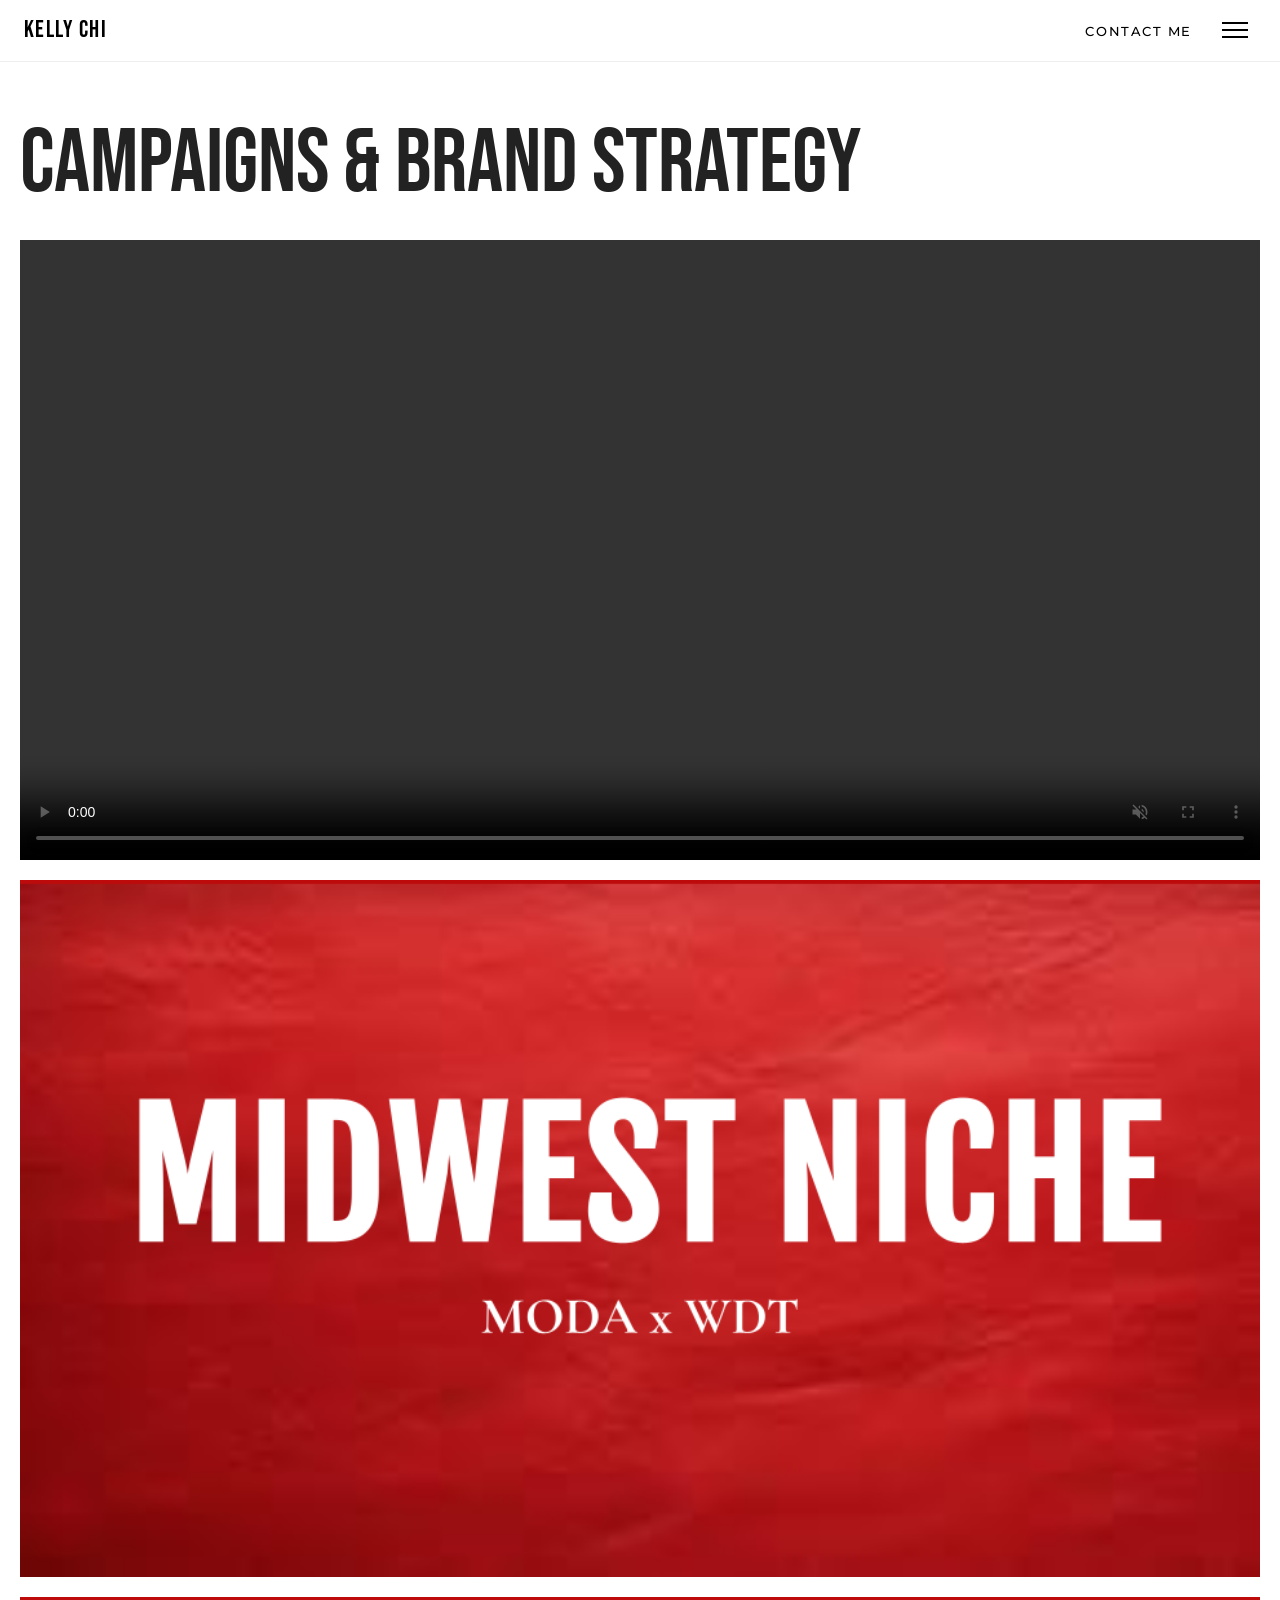
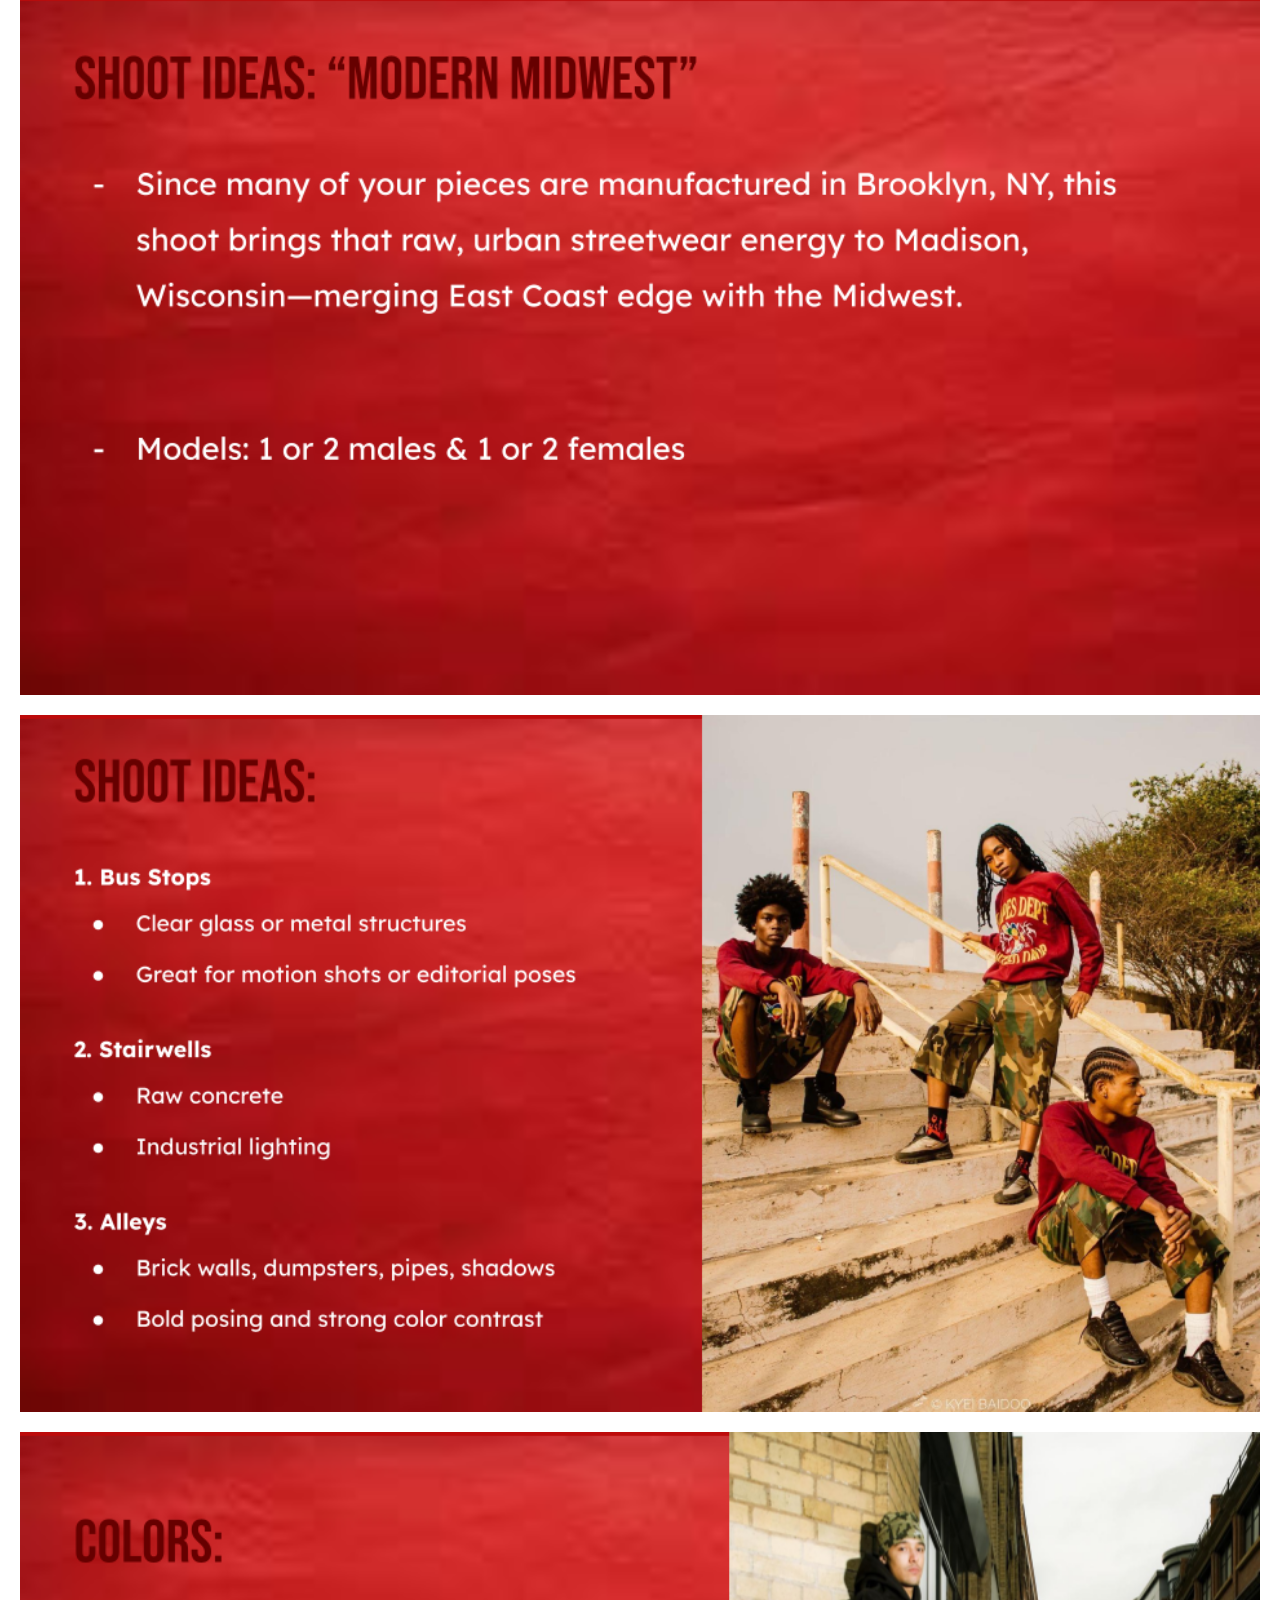
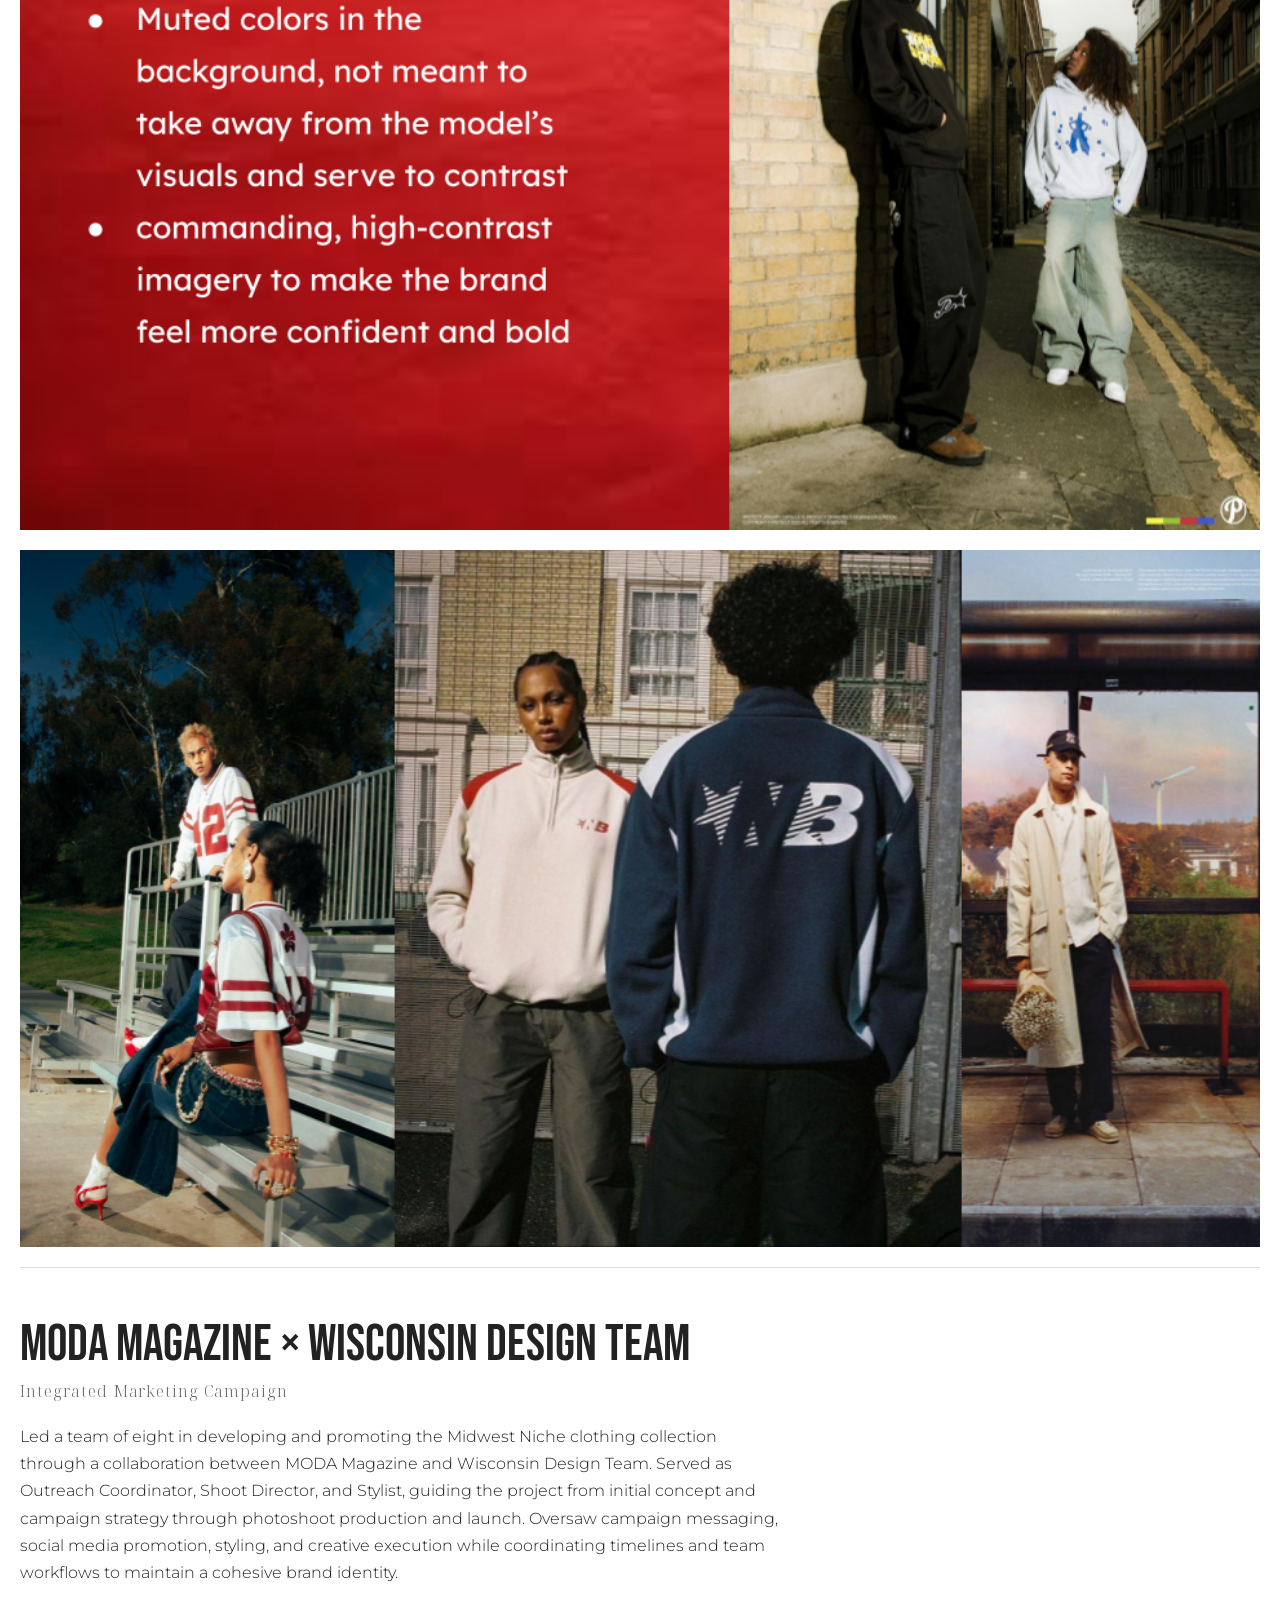
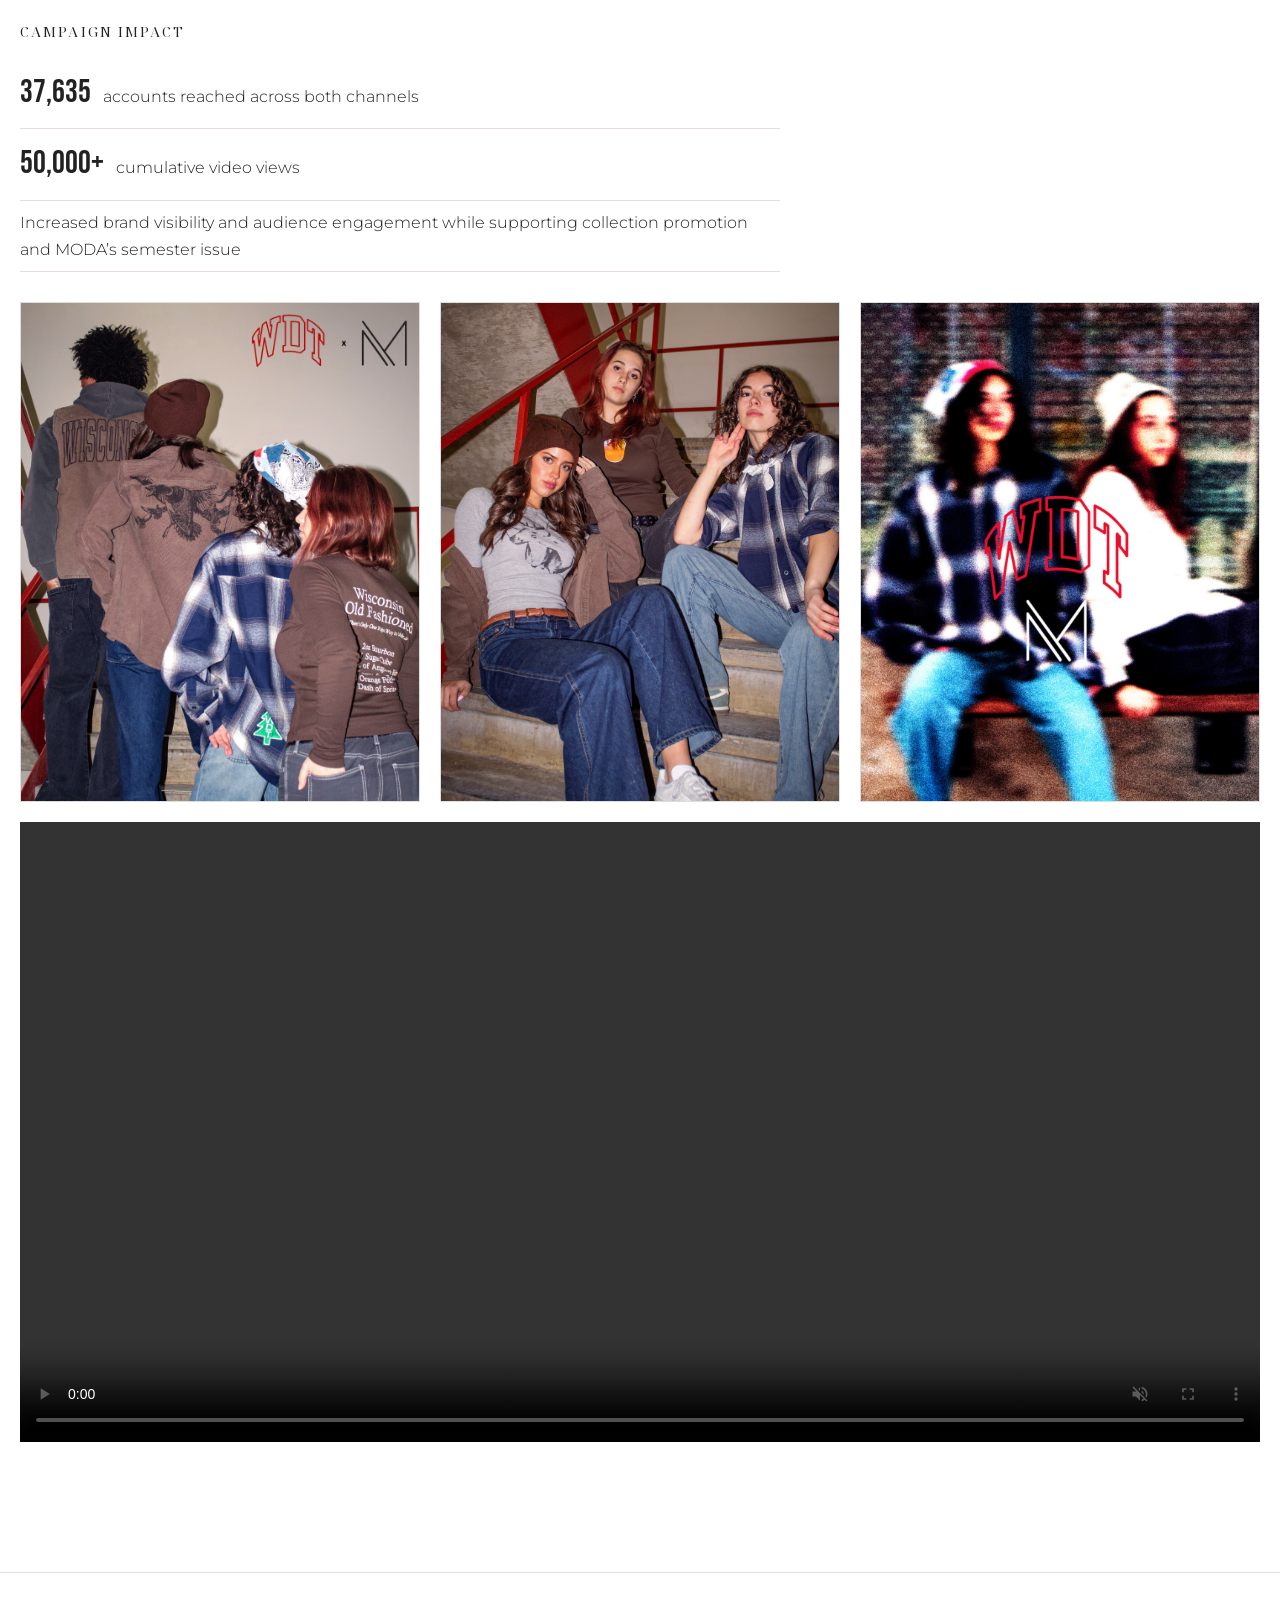
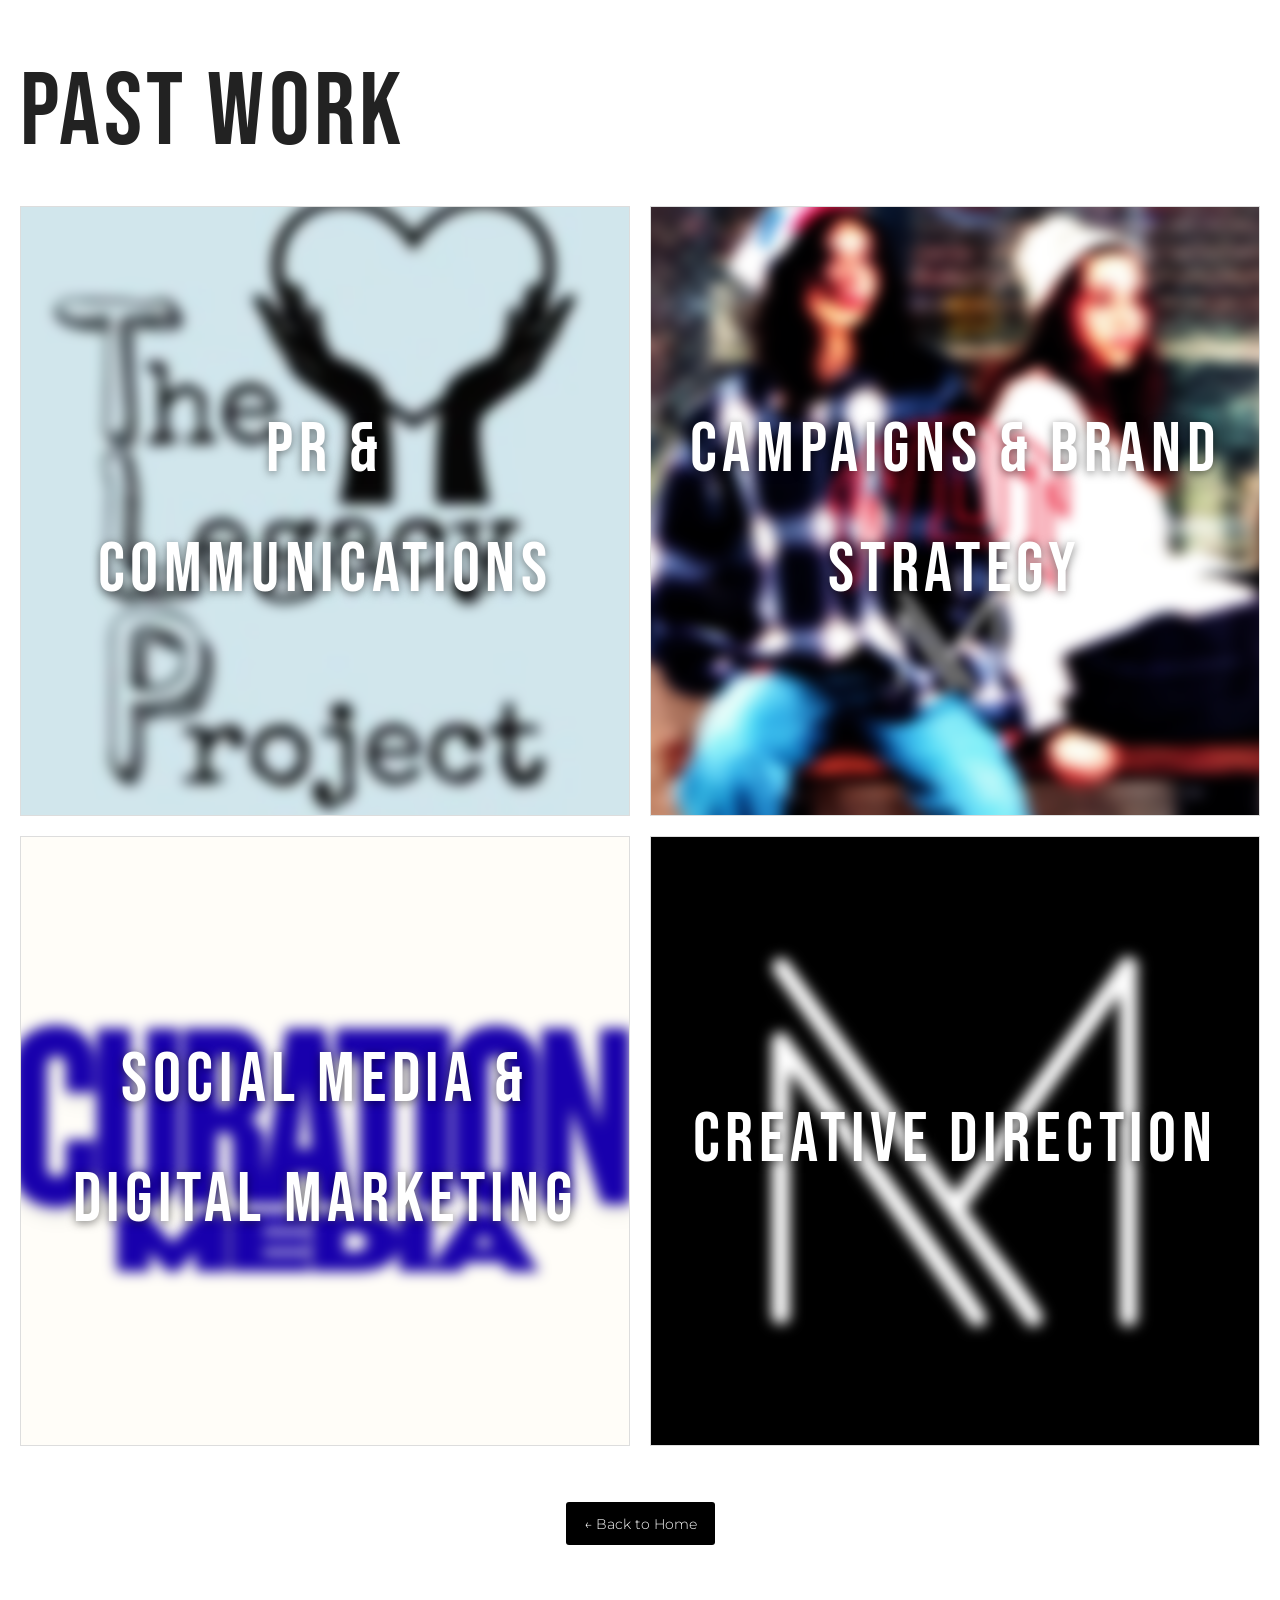
==== commit 293a1d8e: "Update website design and content" ====
--- a/campaignsbrandstrategy.html
+++ b/campaignsbrandstrategy.html
@@ -4,6 +4,7 @@
   <meta charset="UTF-8">
   <meta name="viewport" content="width=device-width, initial-scale=1.0">
   <title>Campaigns &amp; Brand Strategy | Kelly Chi</title>
+  <link rel="icon" type="image/png" href="images/logo.png">
   <link rel="preconnect" href="https://fonts.googleapis.com">
   <link rel="preconnect" href="https://fonts.gstatic.com" crossorigin>
   <link href="https://fonts.googleapis.com/css2?family=Bebas+Neue&family=Montserrat:wght@300;400;500;600&family=Noto+Serif+Display:wght@300;400;500&display=swap" rel="stylesheet">
@@ -13,7 +14,7 @@
 
   <header class="site-header">
     <div class="header-inner container">
-      <h2 class="brand"><a href="kellychi.html">Kelly Chi</a></h2>
+      <h2 class="brand"><a href="index.html">Kelly Chi</a></h2>
       <div class="header-right">
         <a class="header-contact" href="mailto:kchi3@wisc.edu"><span class="roll"><span data-text="Contact me">Contact me</span></span></a>
         <button class="menu-btn" aria-label="Open menu" aria-expanded="false" aria-controls="site-menu">
@@ -34,6 +35,13 @@
 
     <!-- Video 1: top of the page, under the heading -->
     <video class="feature-video" src="videos/wdtxmoda1.mov" autoplay muted loop playsinline controls preload="metadata"></video>
+
+    <!-- MW photos: same full-width format as the video -->
+    <img class="feature-image" src="images/MW1.png" alt="Midwest Niche photo 1">
+    <img class="feature-image" src="images/MW2.png" alt="Midwest Niche photo 2">
+    <img class="feature-image" src="images/MW3.png" alt="Midwest Niche photo 3">
+    <img class="feature-image" src="images/MW4.png" alt="Midwest Niche photo 4">
+    <img class="feature-image" src="images/MW5.png" alt="Midwest Niche photo 5">
 
     <section class="project">
       <h2>MODA Magazine &times; Wisconsin Design Team</h2>
@@ -81,7 +89,7 @@
     </div>
 
     <div class="home-btn-wrap">
-      <a class="btn btn-dark" href="kellychi.html"><span class="roll"><span data-text="&larr; Back to Home">&larr; Back to Home</span></span></a>
+      <a class="btn btn-dark" href="index.html"><span class="roll"><span data-text="&larr; Back to Home">&larr; Back to Home</span></span></a>
     </div>
   </section>
 
--- a/styles.css
+++ b/styles.css
@@ -852,4 +852,14 @@
   mix-blend-mode: normal;
   background: #fff;             /* change to #000 for black */
   opacity: 0.55;                /* lower = fainter */
+}
+
+/* MW photos on the Campaigns page: same full-width format as the videos */
+.feature-image {
+  display: block;
+  width: 100%;
+  max-height: calc(100dvh - 100px);   /* whole photo fits on screen */
+  object-fit: contain;
+  background: #000;
+  margin: 20px 0;
 }
